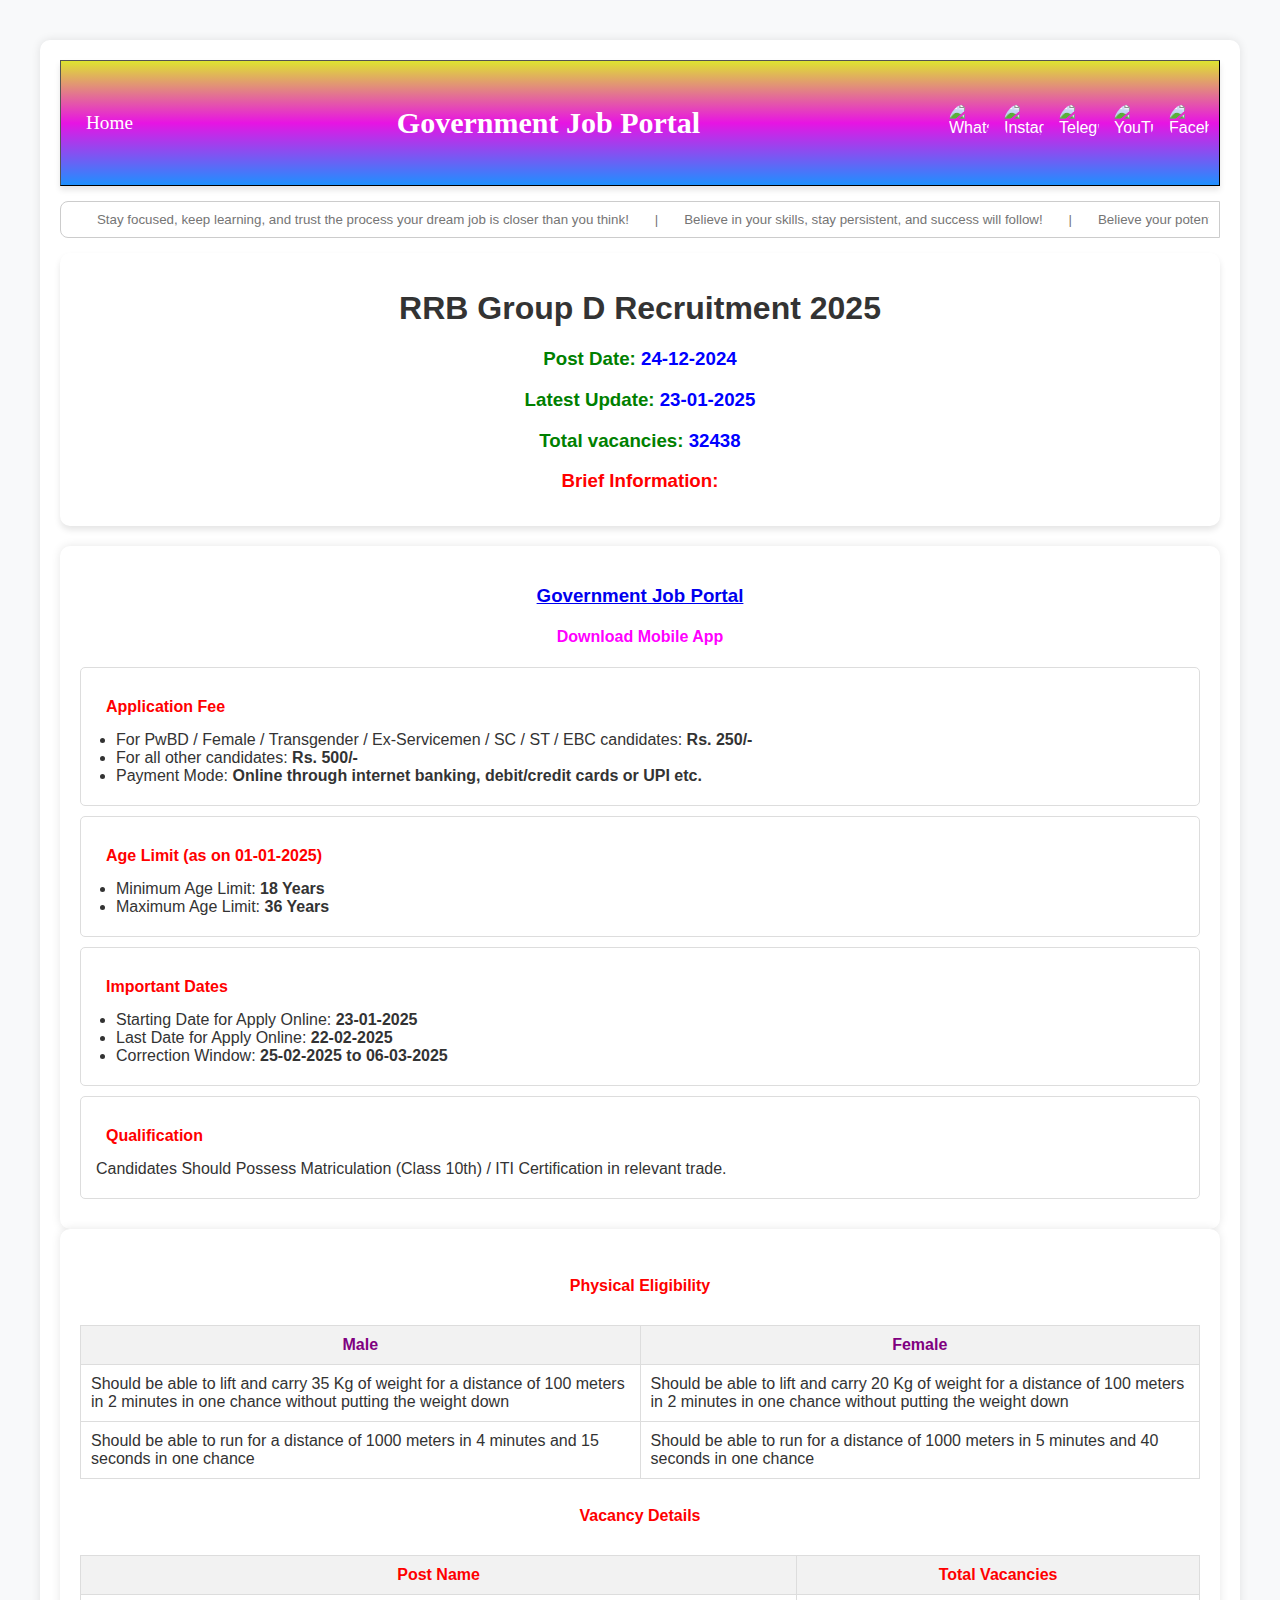
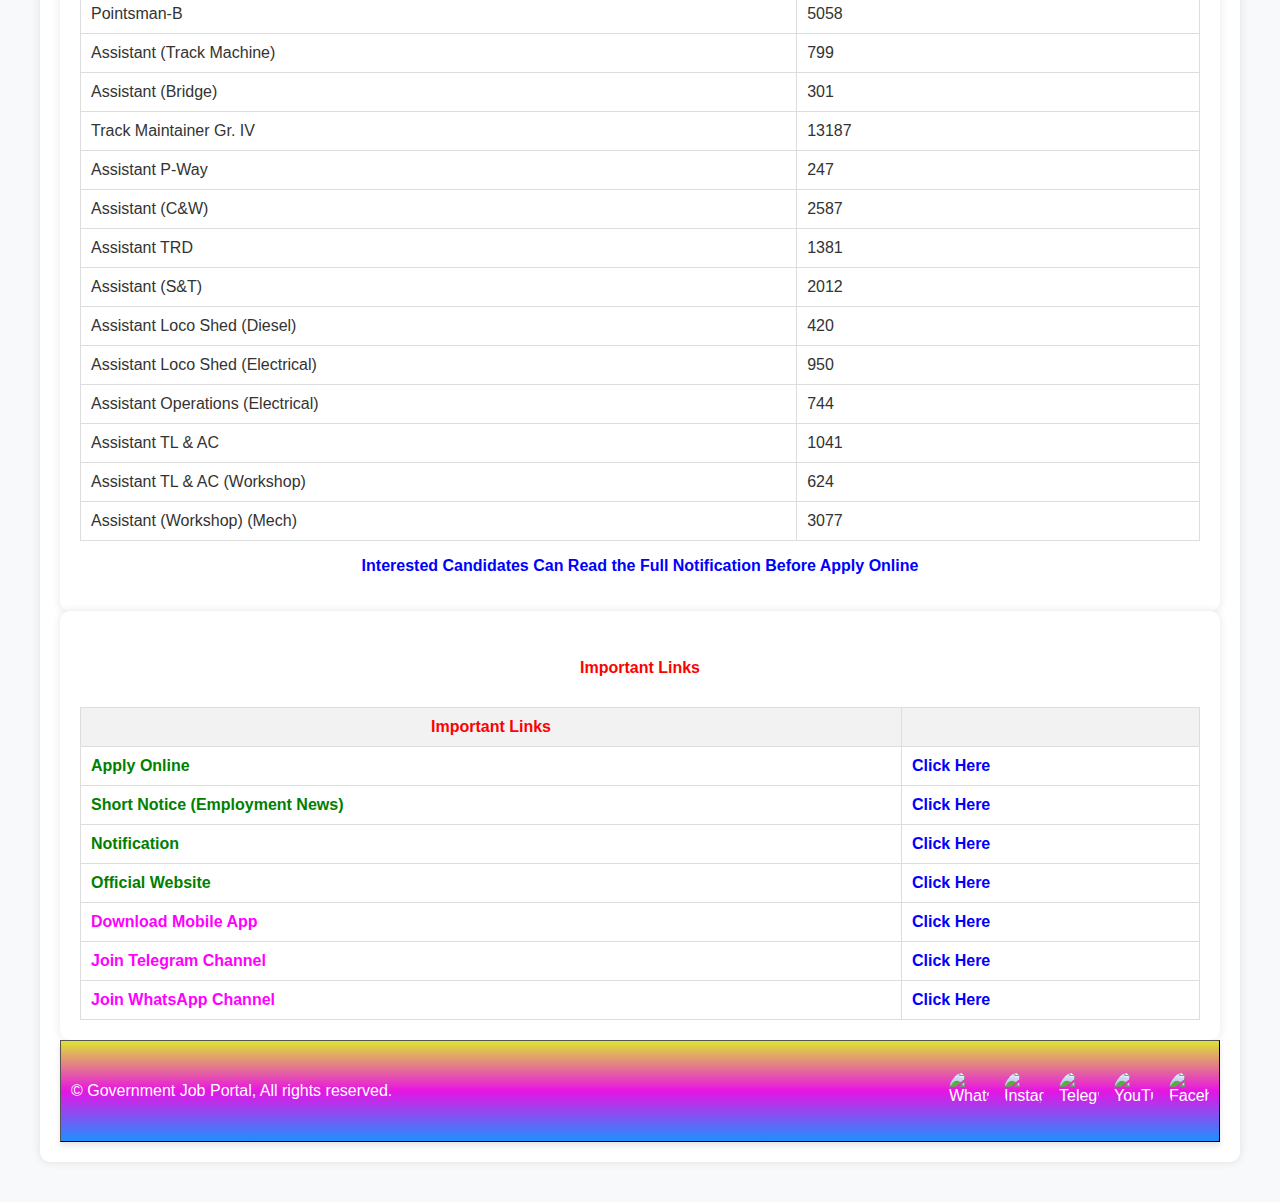
==== index1.html @ c06f9ba8 "Add files via upload" ====
<!DOCTYPE html> 
<html lang="en">
<head>
    <meta charset="UTF-8">
    <meta name="viewport" content="width=device-width, initial-scale=1.0">
    <title>Government Jobs Portal</title>
    <link rel="stylesheet" href="styless.css">
    <link rel="stylesheet" href="styless1.css">
   
</head>
<body>
    <div class="container">
        <header>
            <nav>
                <a href="index.html" class="Home">Home</a>
            </nav>
            <h1>Government Job Portal</h1>
            
            <section>
                <div class="icon-container">
                    <img src="https://upload.wikimedia.org/wikipedia/commons/6/6b/WhatsApp.svg" alt="WhatsApp" title="WhatsApp">
                    <img src="https://upload.wikimedia.org/wikipedia/commons/a/a5/Instagram_icon.png" alt="Instagram" title="Instagram">
                    <img src="https://upload.wikimedia.org/wikipedia/commons/8/82/Telegram_logo.svg" alt="Telegram" title="Telegram">
                    <img src="https://upload.wikimedia.org/wikipedia/commons/0/09/YouTube_full-color_icon_%282017%29.svg" alt="YouTube" title="YouTube">
                    <img src="https://upload.wikimedia.org/wikipedia/commons/5/51/Facebook_f_logo_%282019%29.svg" alt="Facebook" title="Facebook">
                </div>
            </section>
        </header>
        <div class="search-bar">
            <input type="text" id="quetation" placeholder="       Stay focused, keep learning, and trust the process your dream job is closer than you think!       |       Believe in your skills, stay persistent, and success will follow!       |       Believe your potentil.">
        </div>

        <div class="grid">
            <div class="card">
                
                    <h1>RRB Group D Recruitment 2025</h1> 
                    <h3><span class="highlight">Post Date:</span> 24-12-2024</h3>
                    <h3><span class="highlight">Latest Update:</span> 23-01-2025
                    <h3><span class="highlight">Total vacancies:</span> 32438
                    <h3><span class="important">
                    Brief Information:
                    </span>
                   
            </div>
        </div>

        
        <div class="container">
            <h3><a href="https://governmentjobportal.netlify.app">Government Job Portal</Portal></a></h3>
            <h4>Download Mobile App</h4>
    
            <div class="box">
                <p class="section-title">Application Fee</p>
                <ul>
                    <li>For PwBD / Female / Transgender / Ex-Servicemen / SC / ST / EBC candidates: <span class="bold">Rs. 250/-</span></li>
                    <li>For all other candidates: <span class="bold">Rs. 500/-</span></li>
                    <li>Payment Mode: <span class="bold">Online through internet banking, debit/credit cards or UPI etc.</span></li>
                </ul>
            </div>
    
            <div class="box">
                <p class="section-title">Age Limit (as on 01-01-2025)</p>
                <ul>
                    <li>Minimum Age Limit: <span class="bold">18 Years</span></li>
                    <li>Maximum Age Limit: <span class="bold">36 Years</span></li>
                </ul>
            </div>
    
            <div class="box">
                <p class="section-title">Important Dates</p>
                <ul>
                    <li>Starting Date for Apply Online: <span class="bold">23-01-2025</span></li>
                    <li>Last Date for Apply Online: <span class="bold">22-02-2025</span></li>
                    <li>Correction Window: <span class="bold">25-02-2025 to 06-03-2025</span></li>
                </ul>
            </div>
    
            <div class="box">
                <p class="section-title">Qualification</p>
                <p>Candidates Should Possess Matriculation (Class 10th) / ITI Certification in relevant trade.</p>
            </div>
        </div>
    
        
        <div class="container">
            <p class="section-title">Physical Eligibility</p>
            <table>
                <tr>
                    <th class="bold-text">Male</th>
                    <th class="bold-text">Female</th>
                </tr>
                <tr>
                    <td>Should be able to lift and carry 35 Kg of weight for a distance of 100 meters in 2 minutes in one chance without putting the weight down</td>
                    <td>Should be able to lift and carry 20 Kg of weight for a distance of 100 meters in 2 minutes in one chance without putting the weight down</td>
                </tr>
                <tr>
                    <td>Should be able to run for a distance of 1000 meters in 4 minutes and 15 seconds in one chance</td>
                    <td>Should be able to run for a distance of 1000 meters in 5 minutes and 40 seconds in one chance</td>
                </tr>
            </table>
            
            <p class="section-title">Vacancy Details</p>
            <table>
                <tr>
                    <th>Post Name</th>
                    <th>Total Vacancies</th>
                </tr>
                <tr><td>Pointsman-B</td><td>5058</td></tr>
                <tr><td>Assistant (Track Machine)</td><td>799</td></tr>
                <tr><td>Assistant (Bridge)</td><td>301</td></tr>
                <tr><td>Track Maintainer Gr. IV</td><td>13187</td></tr>
                <tr><td>Assistant P-Way</td><td>247</td></tr>
                <tr><td>Assistant (C&W)</td><td>2587</td></tr>
                <tr><td>Assistant TRD</td><td>1381</td></tr>
                <tr><td>Assistant (S&T)</td><td>2012</td></tr>
                <tr><td>Assistant Loco Shed (Diesel)</td><td>420</td></tr>
                <tr><td>Assistant Loco Shed (Electrical)</td><td>950</td></tr>
                <tr><td>Assistant Operations (Electrical)</td><td>744</td></tr>
                <tr><td>Assistant TL & AC</td><td>1041</td></tr>
                <tr><td>Assistant TL & AC (Workshop)</td><td>624</td></tr>
                <tr><td>Assistant (Workshop) (Mech)</td><td>3077</td></tr>
            </table>
            
            <p class="highlight-text">Interested Candidates Can Read the Full Notification Before Apply Online</p>
        </div>




        <div class="container">
            <p class="section-title">Important Links</p>
            <table>
                <tr>
                    <th>Important Links</th>
                    <th></th>
                </tr>
                <tr>
                    <td class="link-green">Apply Online</td>
                    <td><a href="#" class="link-blue">Click Here</a></td>
                </tr>
                <tr>
                    <td class="link-green">Short Notice (Employment News)</td>
                    <td><a href="#" class="link-blue">Click Here</a></td>
                </tr>
                <tr>
                    <td class="link-green">Notification</td>
                    <td><a href="#" class="link-blue">Click Here</a></td>
                </tr>
                <tr>
                    <td class="link-green">Official Website</td>
                    <td><a href="#" class="link-blue">Click Here</a></td>
                </tr>
                <tr>
                    <td class="link-pink">Download Mobile App</td>
                    <td><a href="#" class="link-blue">Click Here</a></td>
                </tr>
                <tr>
                    <td class="link-pink">Join Telegram Channel</td>
                    <td><a href="#" class="link-blue">Click Here</a></td>
                </tr>
                <tr>
                    <td class="link-pink">Join WhatsApp Channel</td>
                    <td><a href="#" class="link-blue">Click Here</a></td>
                </tr>
            </table>
        </div>

        <footer>
            <header>
                <footer>
                    <p>&copy; Government Job Portal, All rights reserved. </p>
                </footer>
                <section>
                    <div class="icon-container">
                        <img src="https://upload.wikimedia.org/wikipedia/commons/6/6b/WhatsApp.svg" alt="WhatsApp" title="WhatsApp">
                        <img src="https://upload.wikimedia.org/wikipedia/commons/a/a5/Instagram_icon.png" alt="Instagram" title="Instagram">
                        <img src="https://upload.wikimedia.org/wikipedia/commons/8/82/Telegram_logo.svg" alt="Telegram" title="Telegram">
                        <img src="https://upload.wikimedia.org/wikipedia/commons/0/09/YouTube_full-color_icon_%282017%29.svg" alt="YouTube" title="YouTube">
                        <img src="https://upload.wikimedia.org/wikipedia/commons/5/51/Facebook_f_logo_%282019%29.svg" alt="Facebook" title="Facebook">
                    </div>
                </section>
            </header>
        </footer>
    </div>
    
</body>
</html>
---- styless.css ----
body {
            font-family: Arial, sans-serif;
            margin: 0;
            background-color: #e8f0f8;
            color: #333;
        }

        .container {
            max-width: 1200px;
            margin: 0 auto;
            padding: 20px;
        }

        header {
            display: flex;
            justify-content: space-between;
            align-items: center;
            background-color: #f2f6fa;
            padding: 0.1px 20px;
            /**border-radius: 10px;**/
            box-shadow: 0 4px 6px rgba(0, 0, 0, 0.1);
            border: 1px outset black;
            background-color: rgb(22, 149, 228);
            padding: 10px;
            text-align: center;
            background: linear-gradient(to bottom, #dee430, #e714e3, #1E90FF);
            color: #fff;
        }

        header h1 {
            font-size: 30px;
            color: #1e5f9e;
            color: #fff;
            font-family: 'Times New Roman', Times, serif;
            padding: 15px;
            
        }
        
        header nav a {
            margin: 0 15px;
            text-decoration: none;
            color: #555;
            font-size: 1rem;
        }

        .search-bar {
            display: flex;
            margin: 15px 0;
        }

        .search-bar input {
            flex: 1;
            padding: 10px;
            border: 1px solid #ccc;
            border-radius: 8px 0 0 8px;
        }

        .search-bar button {
            padding: 10px 20px;
            background-color: #1e5f9e;
            color: white;
            border: none;
            border-radius: 0 8px 8px 0;
            cursor: pointer;
        }

        .card {
            background-color: white;
            border-radius: 10px;
            padding: 15px;
            margin-bottom: 20px;
            box-shadow: 0 4px 6px rgba(0, 0, 0, 0.1);
            text-align: center;
        }

        .card img {
            width: 100%;
            height: 130px;
            object-fit: cover;
            border-radius: 10px;
            margin-bottom: 10px;
        }

        .card h2 {
            font-size: 1.25rem;
            margin-bottom: 5px;
            margin-top: 5px;
        }

        .grid {
            display: grid;
            grid-template-columns: repeat(auto-fit, minmax(300px, 1fr));
            gap: 20px;
        }

        .apply-button {
            display: inline-block;
            padding: 5px 30px;
            background-color: #9f0b1e;
            color: white;
            border: none;
            border-radius: 8px;
            text-align: center;
            text-decoration: none;
            cursor: pointer;
        }

        .apply-button:hover {
            background-color: #164a7c;
        }
        .grid .card img {
            width: 100%;
            height: 150px;
            border: 1px solid black;
        }
        .Home{
            font-family: 'Times New Roman', Times, serif;
            font-size: larger;
            color: white;
        }







        .icon-container {
    display: flex;
    justify-content: center;
    align-items: center;
    gap: 15px;
    margin: 20px 0;
}

.icon-container img {
    width: 40px;
    height: 40px;
    transition: transform 0.3s ease, box-shadow 0.3s ease;
    cursor: pointer;
    border-radius: 50%;
}

.icon-container img:hover {
    transform: scale(1.2);
    box-shadow: 0 4px 15px rgba(0, 0, 0, 0.2);
}
@media screen and (max-width: 768px) {
    nav a {
        font-size: 0.9rem;
        padding: 8px 10px;
    }

    .search-bar input {
        width: 70%;
    }

    .icon-container img {
        width: 35px;
        height: 35px;
    }
}

@media screen and (max-width: 480px) {
    .job-card {
        padding: 15px;
    }

    .job-card h3 {
        font-size: 1.2rem;
    }

    .job-card p {
        font-size: 0.8rem;
    }

    .search-bar input {
        width: 90%;
    }
}
---- styless1.css ----
body {
    font-family: Arial, sans-serif;
    background-color: #f8f9fa;
    margin: 20px;
    padding: 20px;
}
.container {
    max-width: 1200;
    margin: auto;
    background: #fff;
    padding: 20px;
    border-radius: 10px;
    box-shadow: 0 0 10px rgba(0, 0, 0, 0.1);
    text-align: center;
}
h2 {
    color: green;
}
h3 {
    color: blue;
}
h4 {
    color: magenta;
}
.section-title {
    font-weight: bold;
    color: red;
    margin-top: 20px;
}
.box {
    margin-top: 10px;
    margin-bottom: 10px;
    border: 1px solid #ddd;
    padding: 15px;
    margin-top: 10px;
    background: #fff;
    border-radius: 5px;
    text-align: left;
}
.box p, .box ul {
    margin: 5px 0;
}
.box ul {
    padding-left: 20px;
}
.bold {
    font-weight: bold;
}



.section-title {
    font-weight: bold;
    color: red;
    margin-top: 20px;
}
table {
    width: 100%;
    border-collapse: collapse;
    margin-top: 20px;
}
th, td {
    border: 1px solid #ddd;
    padding: 10px;
    text-align: left;
}
th {
    background-color: #f2f2f2;
    text-align: center;
    color: red;
}
.bold-text {
    font-weight: bold;
    color: purple;
    text-align: center;
}
.highlight-text {
    color: blue;
    font-weight: bold;
}



.container {
    max-width: 1200px;
    margin: auto;
    background: #fff;
    padding: 20px;
    border-radius: 10px;
    box-shadow: 0 0 10px rgba(0, 0, 0, 0.1);
    text-align: center;
}
.section-title {
    font-weight: bold;
    color: red;
    margin-top: 2ch;
    margin-bottom: 10px;
    padding: 10px;
}
table {
    width: 100%;
    border-collapse: collapse;
    margin-top: 20px;
}
th, td {
    border: 1px solid #ddd;
    padding: 10px;
    text-align: left;
}
th {
    background-color: #f2f2f2;
    text-align: center;
    color: red;
}
.link-green {
    color: green;
    font-weight: bold;
}
.link-pink {
    color: magenta;
    font-weight: bold;
}
.link-blue {
    color: blue;
    text-decoration: none;
    font-weight: bold;
}
.link-blue:hover {
    text-decoration: underline;
}



.highlight{
    color: green;
}
.important{
    color: red
}
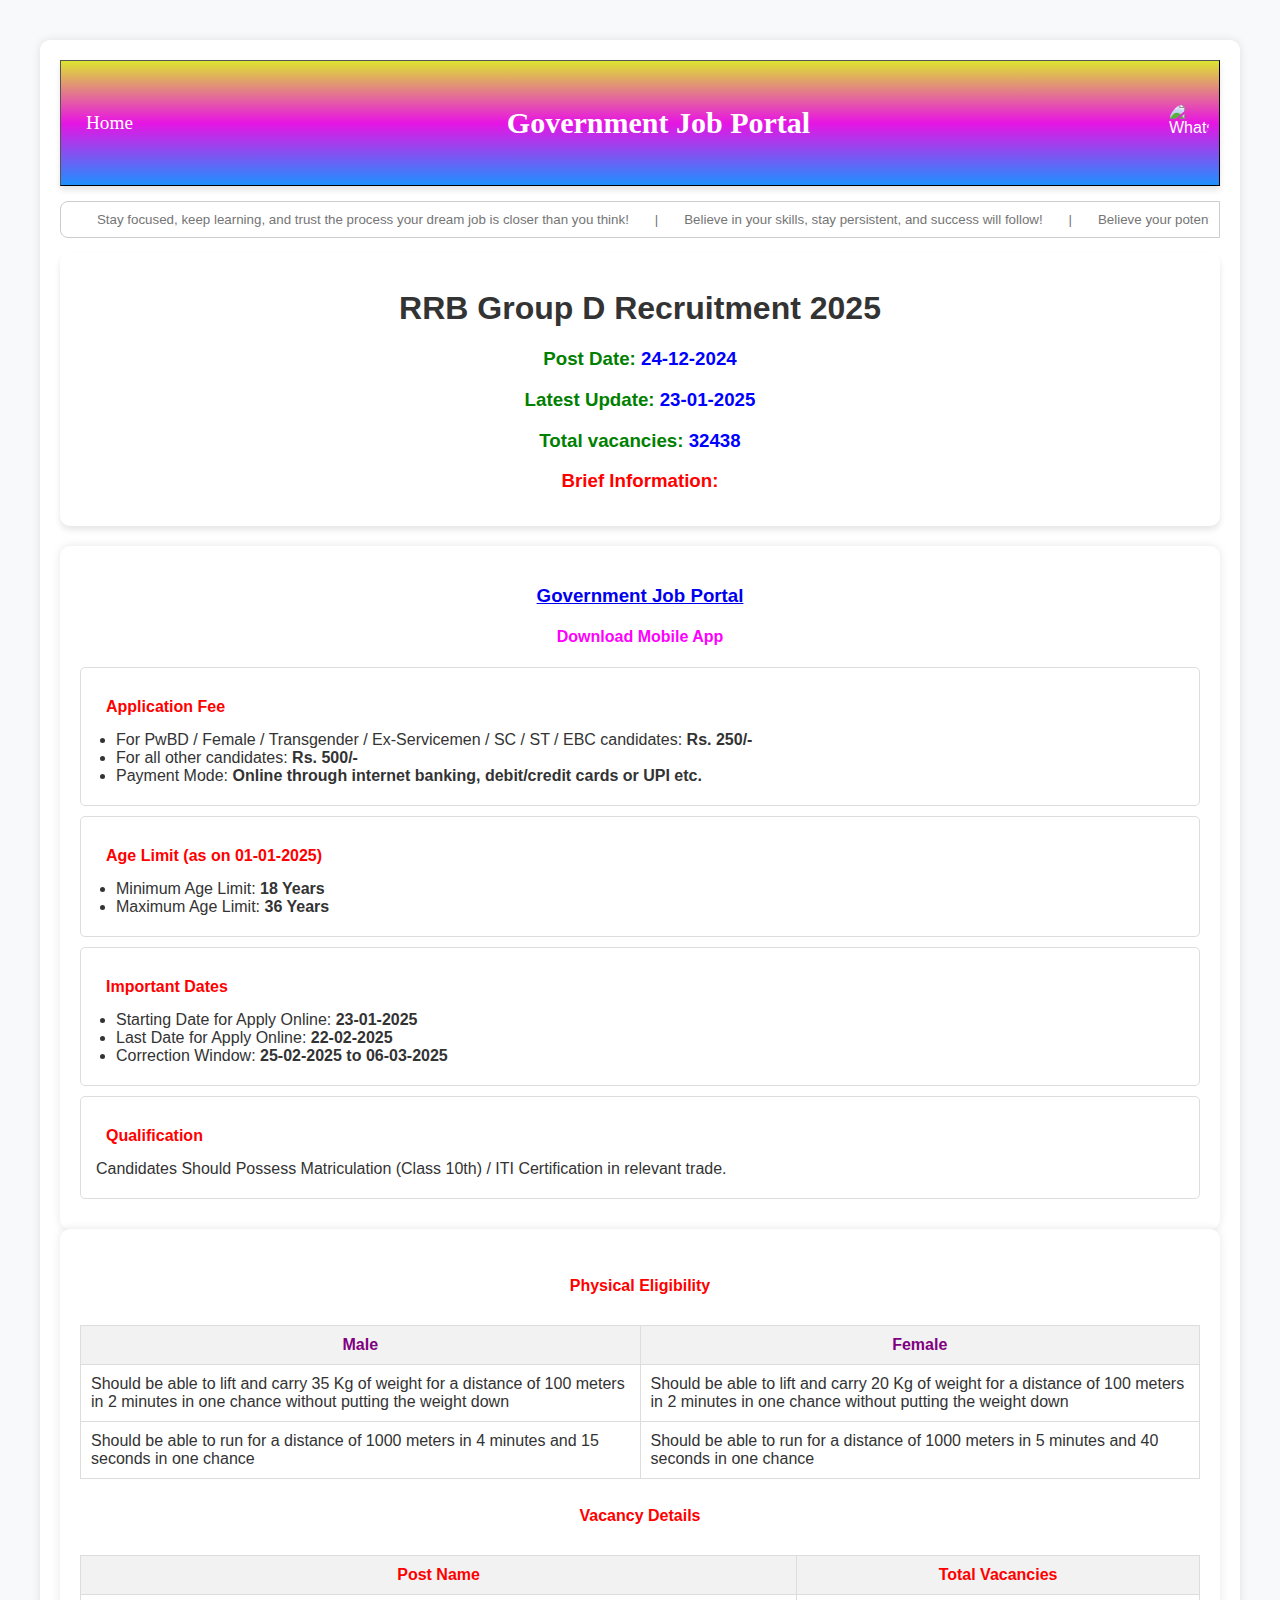
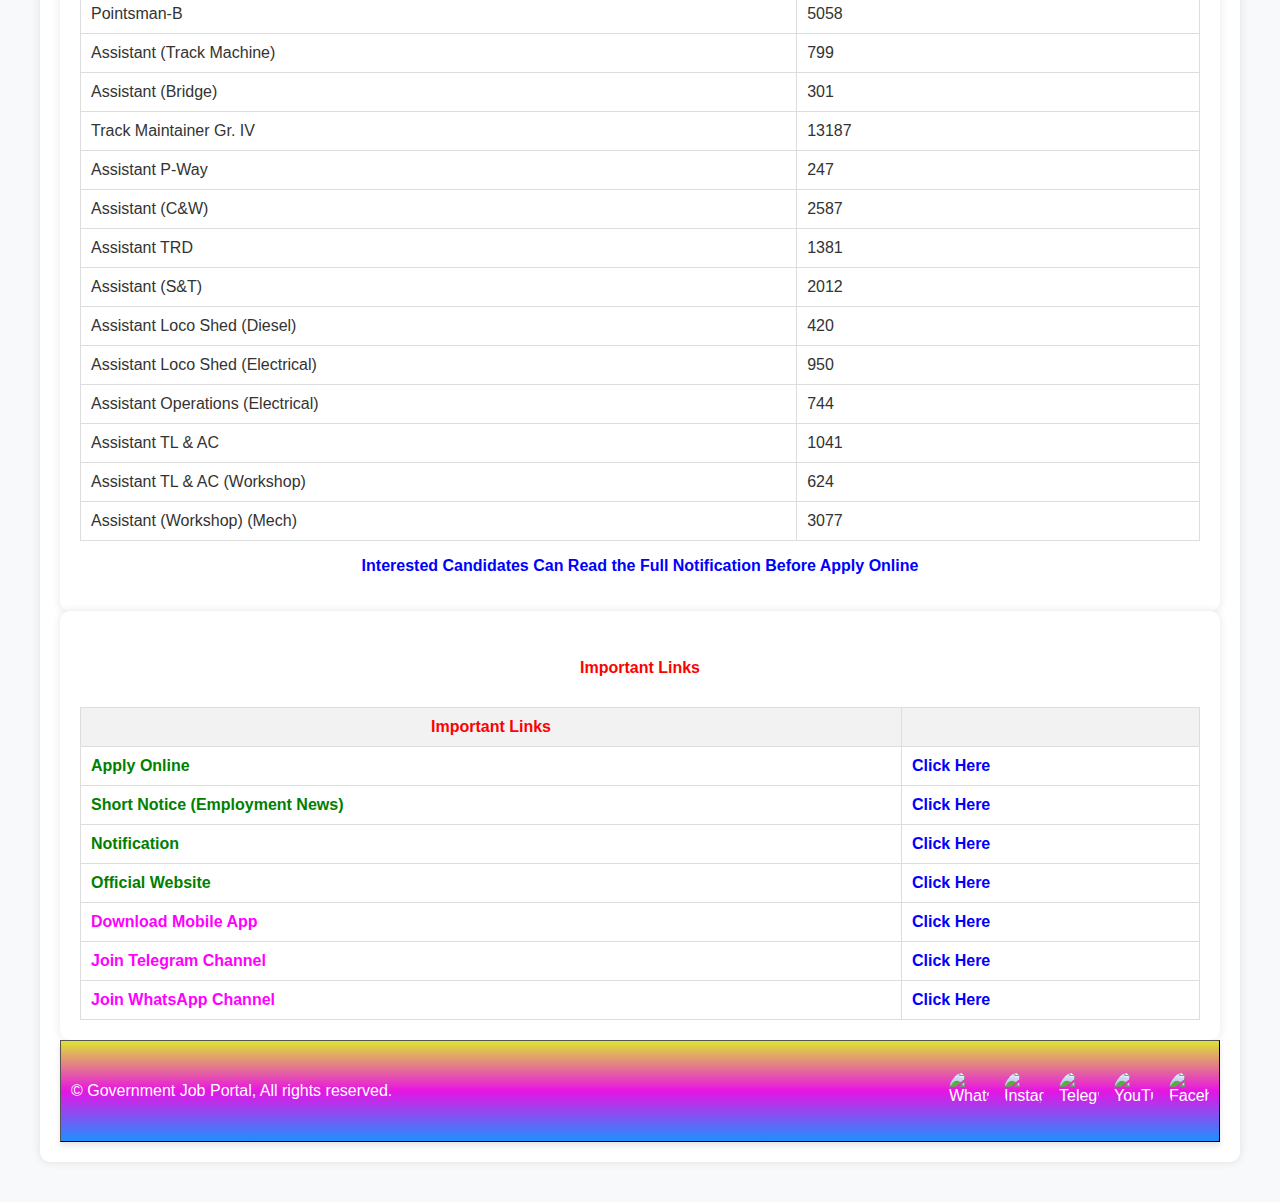
==== commit f52c603d: "Update index1.html" ====
--- a/index1.html
+++ b/index1.html
@@ -6,7 +6,8 @@
     <title>Government Jobs Portal</title>
     <link rel="stylesheet" href="styless.css">
     <link rel="stylesheet" href="styless1.css">
-   
+    <script async src="https://pagead2.googlesyndication.com/pagead/js/adsbygoogle.js?client=ca-pub-1959213550172585"
+     crossorigin="anonymous"></script>
 </head>
 <body>
     <div class="container">
@@ -19,10 +20,7 @@
             <section>
                 <div class="icon-container">
                     <img src="https://upload.wikimedia.org/wikipedia/commons/6/6b/WhatsApp.svg" alt="WhatsApp" title="WhatsApp">
-                    <img src="https://upload.wikimedia.org/wikipedia/commons/a/a5/Instagram_icon.png" alt="Instagram" title="Instagram">
-                    <img src="https://upload.wikimedia.org/wikipedia/commons/8/82/Telegram_logo.svg" alt="Telegram" title="Telegram">
-                    <img src="https://upload.wikimedia.org/wikipedia/commons/0/09/YouTube_full-color_icon_%282017%29.svg" alt="YouTube" title="YouTube">
-                    <img src="https://upload.wikimedia.org/wikipedia/commons/5/51/Facebook_f_logo_%282019%29.svg" alt="Facebook" title="Facebook">
+                   
                 </div>
             </section>
         </header>
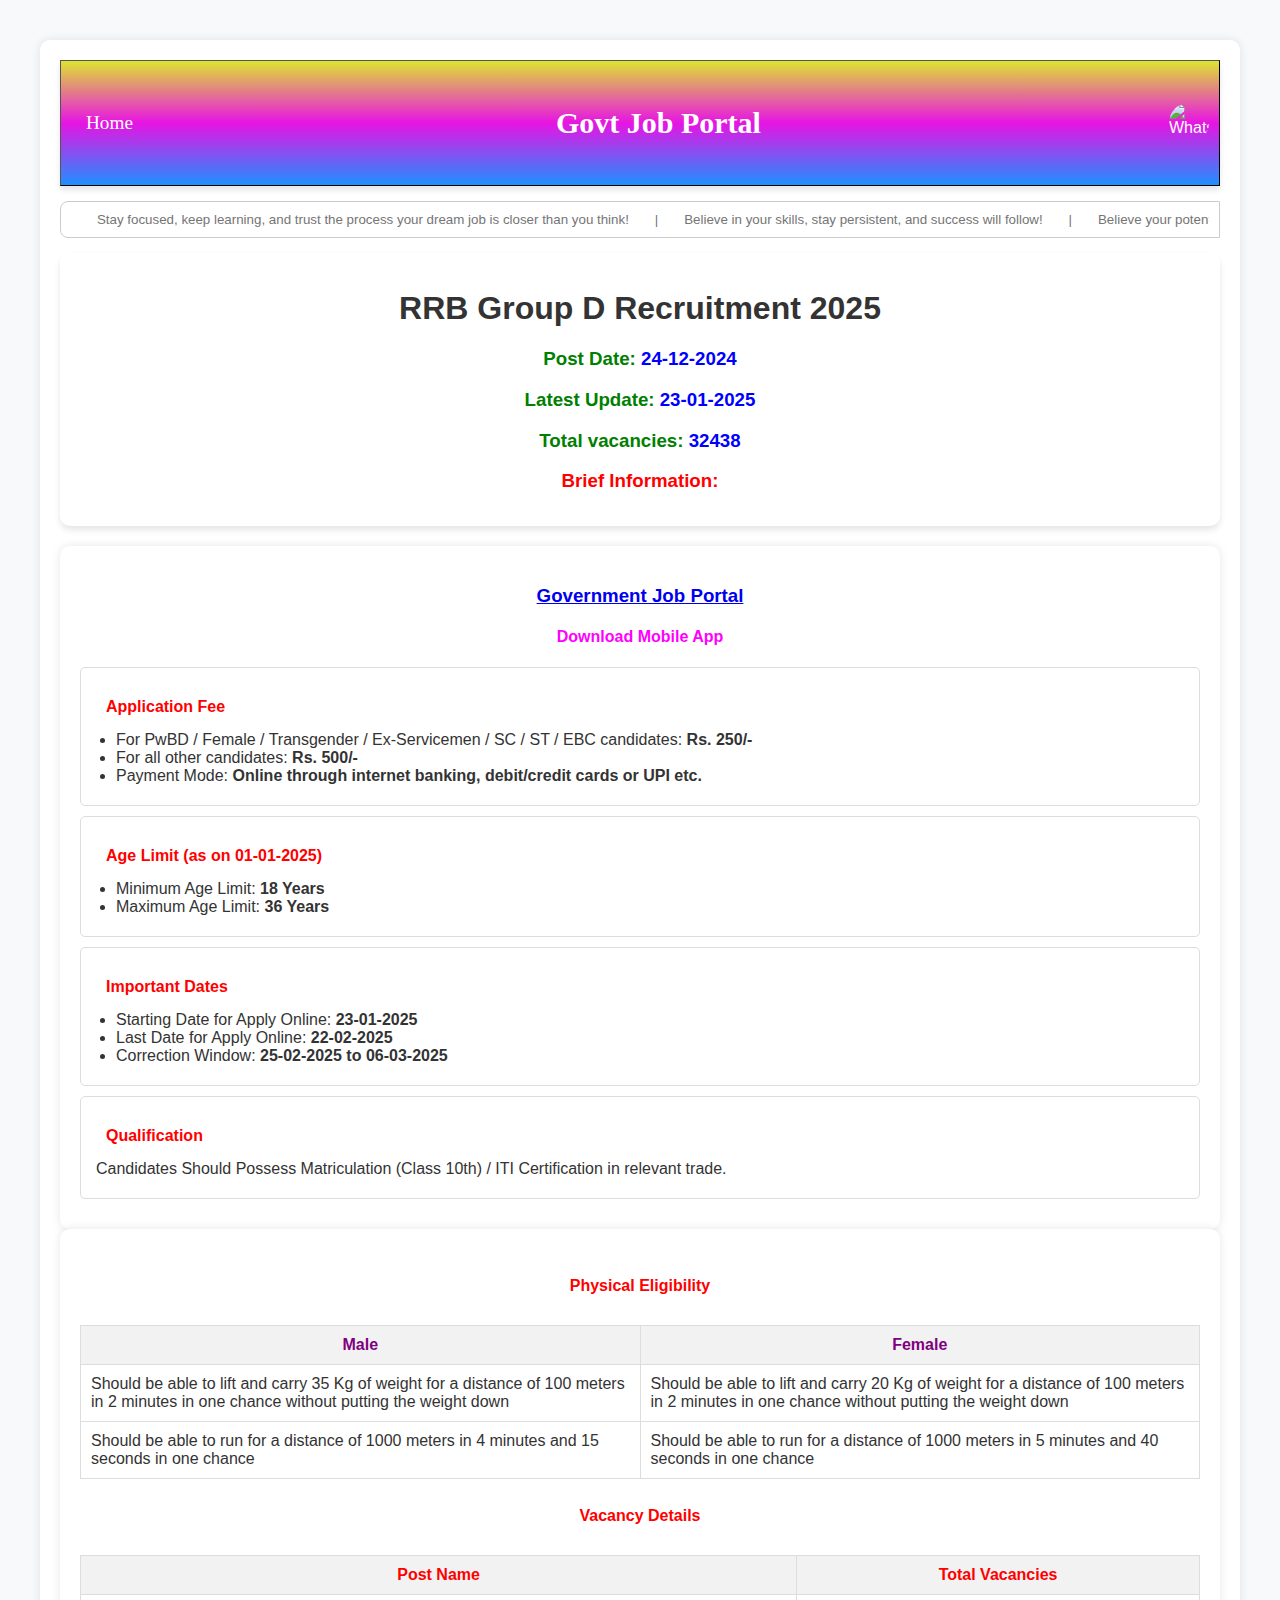
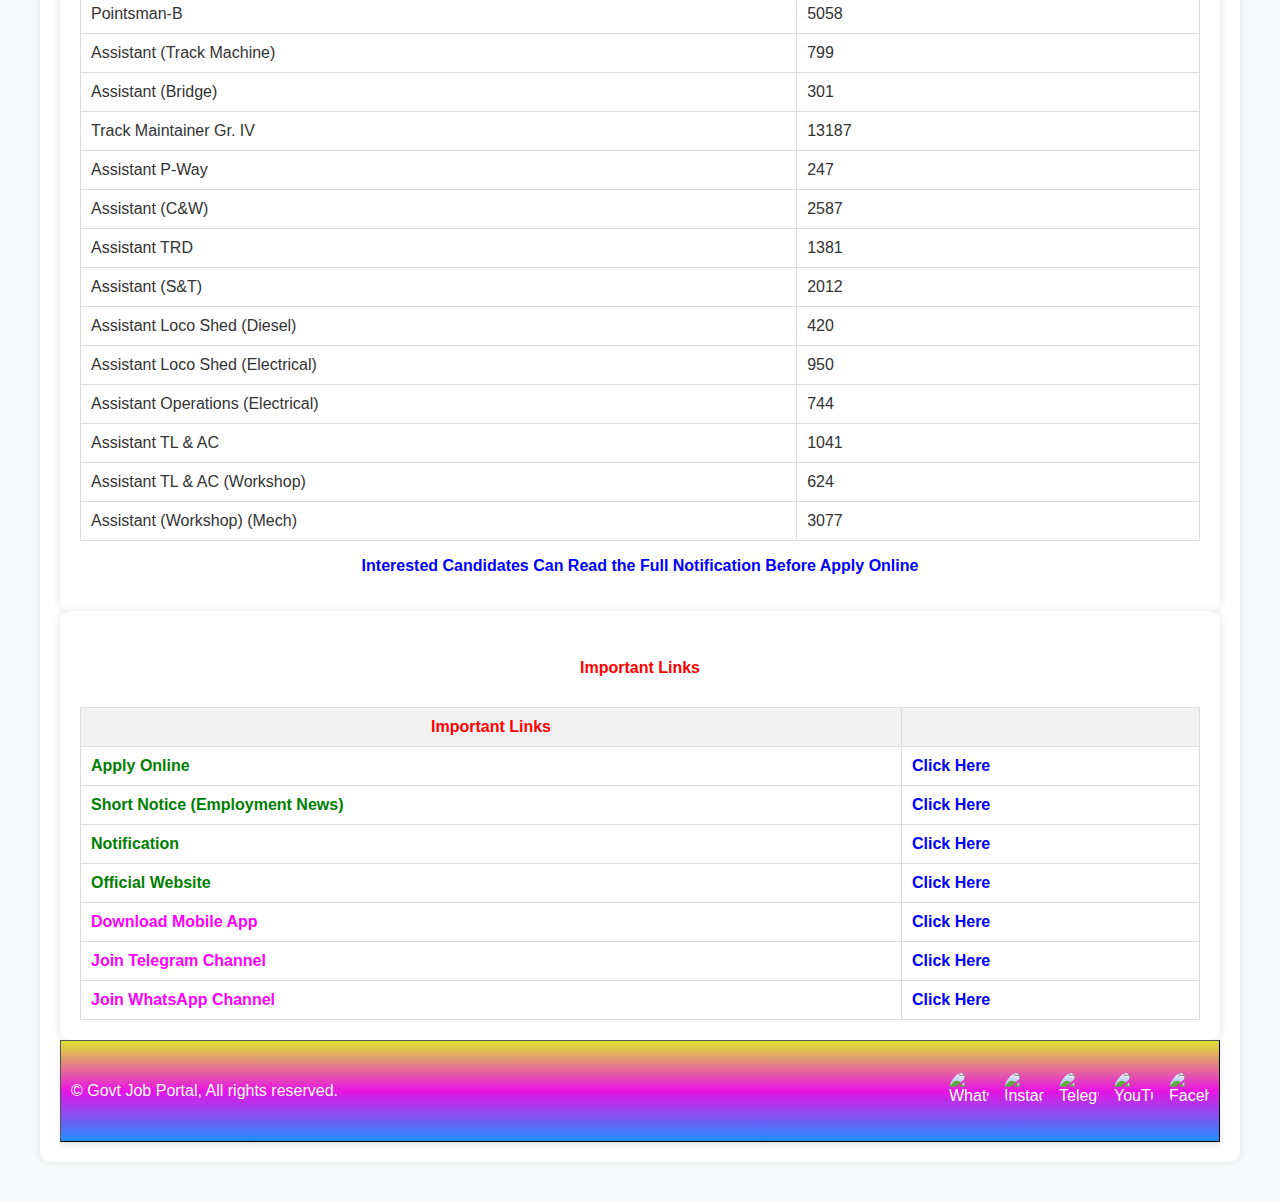
==== commit f927cd99: "Update index1.html" ====
--- a/index1.html
+++ b/index1.html
@@ -3,7 +3,7 @@
 <head>
     <meta charset="UTF-8">
     <meta name="viewport" content="width=device-width, initial-scale=1.0">
-    <title>Government Jobs Portal</title>
+    <title>Govt Job Portal</title>
     <link rel="stylesheet" href="styless.css">
     <link rel="stylesheet" href="styless1.css">
     <script async src="https://pagead2.googlesyndication.com/pagead/js/adsbygoogle.js?client=ca-pub-1959213550172585"
@@ -15,7 +15,7 @@
             <nav>
                 <a href="index.html" class="Home">Home</a>
             </nav>
-            <h1>Government Job Portal</h1>
+            <h1>Govt Job Portal</h1>
             
             <section>
                 <div class="icon-container">
@@ -166,7 +166,7 @@
         <footer>
             <header>
                 <footer>
-                    <p>&copy; Government Job Portal, All rights reserved. </p>
+                    <p>&copy; Govt Job Portal, All rights reserved. </p>
                 </footer>
                 <section>
                     <div class="icon-container">
--- a/styless1.css
+++ b/styless1.css
@@ -136,4 +136,38 @@
 }
 .important{
     color: red
-}+}
+
+@media screen and (max-width: 768px) {
+    nav a {
+        font-size: 0.9rem;
+        padding: 8px 10px;
+    }
+
+    .search-bar input {
+        width: 70%;
+    }
+
+    .icon-container img {
+        width: 35px;
+        height: 35px;
+    }
+}
+
+@media screen and (max-width: 480px) {
+    .job-card {
+        padding: 15px;
+    }
+
+    .job-card h3 {
+        font-size: 1.2rem;
+    }
+
+    .job-card p {
+        font-size: 0.8rem;
+    }
+
+    .search-bar input {
+        width: 90%;
+    }
+}
